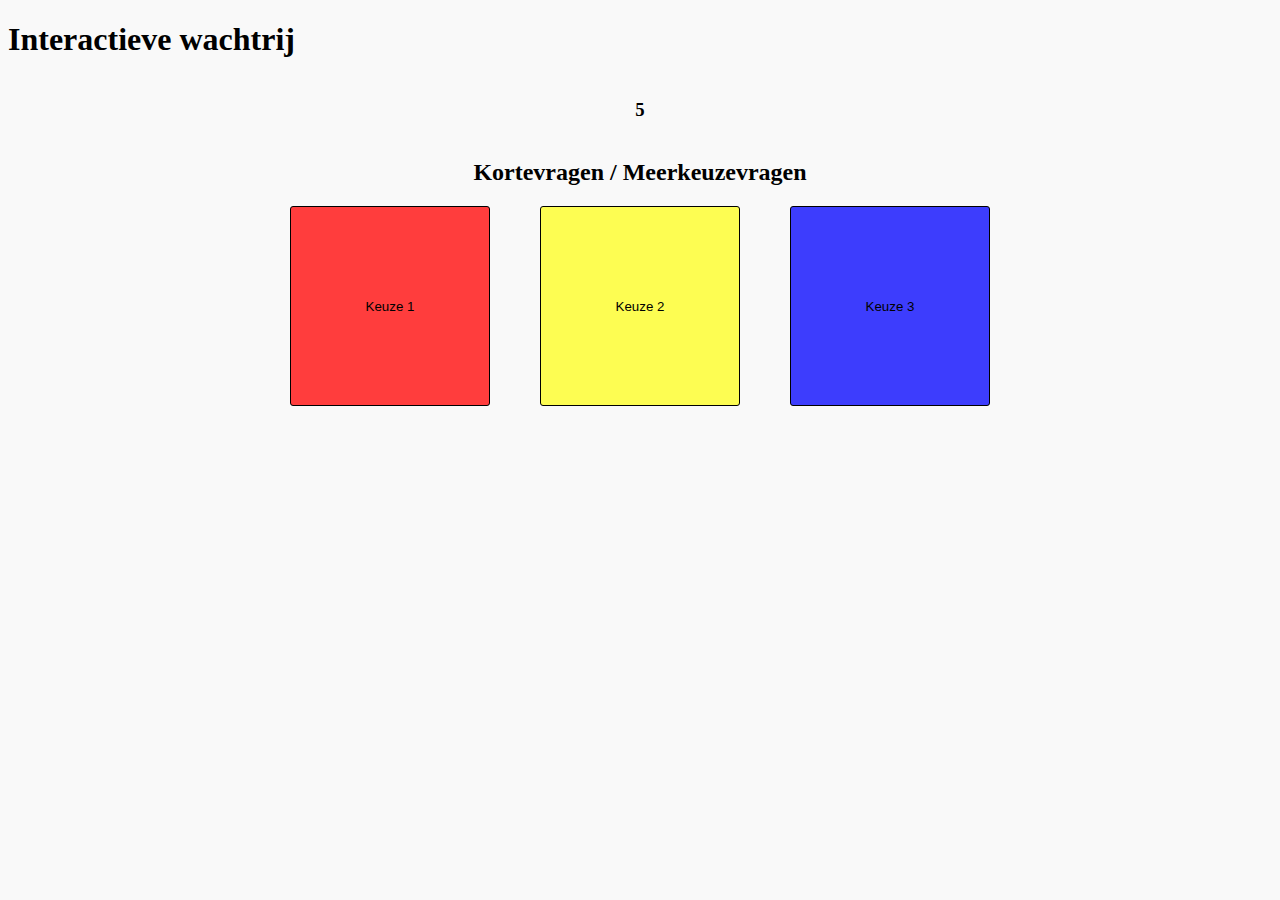
==== interactieve_wachtrij/index.html @ 5615b023 "made with javascript and made significant progress" ====
<!DOCTYPE html>
<html>
<head>
    <link rel="stylesheet" href="style.css">
</head>
<body>
    <h1>Interactieve wachtrij</h1>
    <div class="container">
        <h3 id="countdown"></h3>
        <div class="questions">
            <h2 id="question">Kortevragen / Meerkeuzevragen</h2>
        </div>
        <div class="answers">
            <button class="answer answer-1">
            Keuze 1    
            </button>
            <button class="answer answer-2">
            Keuze 2
            </button>
            <button class="answer answer-3">
            Keuze 3
            </button>
        </div>
    </div>


    <script src="script.js"></script>
</body>
</html>
---- interactieve_wachtrij/style.css ----
body {
    background-color: rgb(249, 249, 249);
}

.container {
    display: flex;
    flex-direction: column;
    align-items: center;
    justify-content: center;
}

.questions {
    /* width: 100%; */
}

.answers {
    display: inline-flex;
    gap:50px;
}

#question {
    
}

.answer {
    border: 1px solid;
    border-radius: 3px;
    background-color: lightgray;
    width: 200px;
    height: 200px;
    cursor: pointer;
}

.correct-answer { background-color: rgb(89, 236, 89) !important }
.incorrect-answer { background-color: rgb(255, 61, 61) !important }

.answer-1 { background-color: rgb(255, 61, 61) }
.answer-2 { background-color: rgb(253, 253, 82) }
.answer-3 { background-color: rgb(61, 61, 253)}
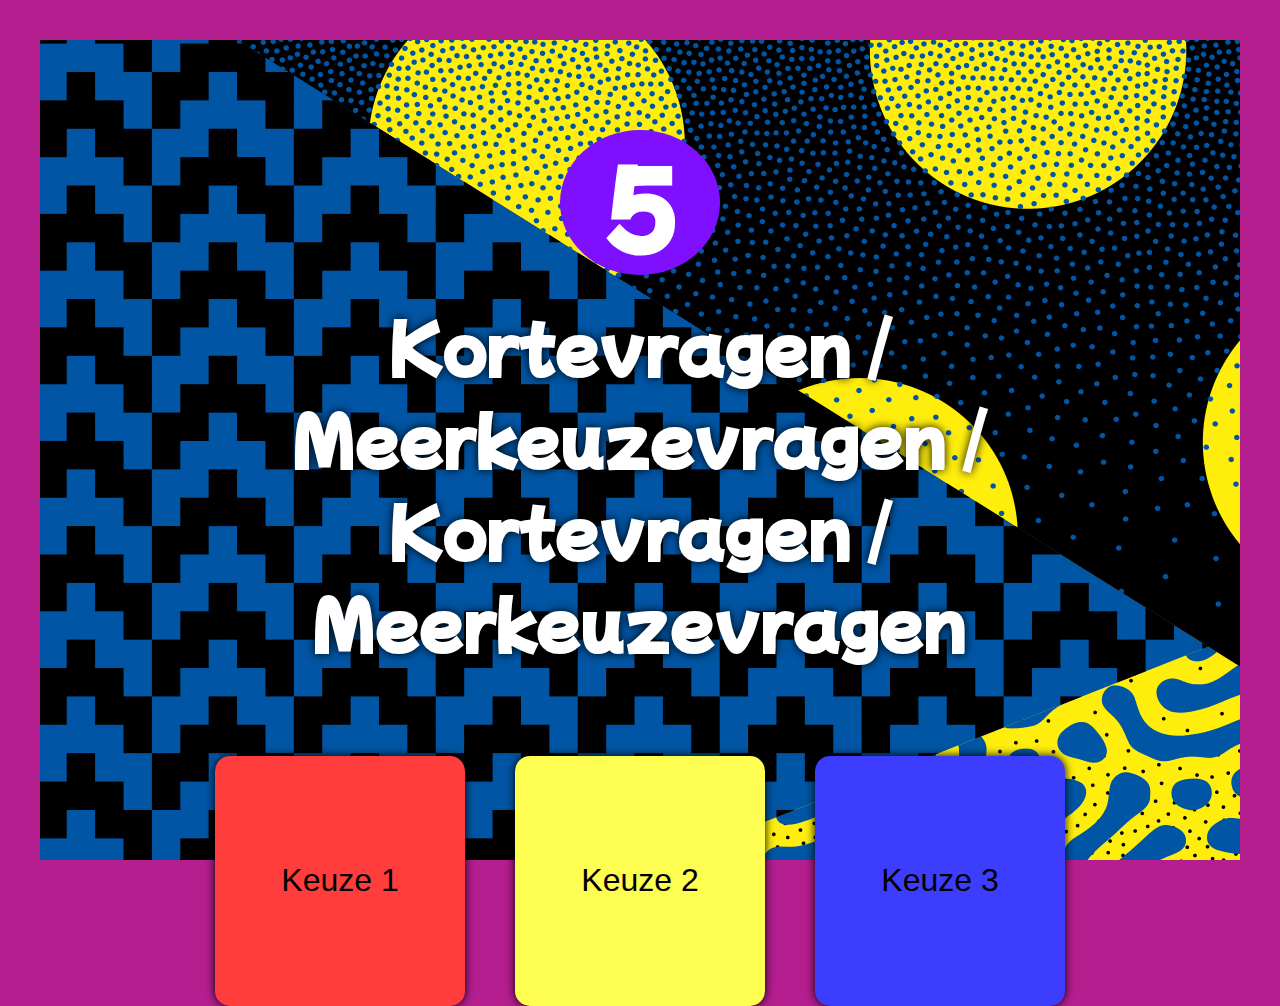
==== commit be830dba: "exercise finished" ====
--- a/interactieve_wachtrij/index.html
+++ b/interactieve_wachtrij/index.html
@@ -4,11 +4,10 @@
     <link rel="stylesheet" href="style.css">
 </head>
 <body>
-    <h1>Interactieve wachtrij</h1>
     <div class="container">
-        <h3 id="countdown"></h3>
+        <p id="countdown"></p>
         <div class="questions">
-            <h2 id="question">Kortevragen / Meerkeuzevragen</h2>
+            <p id="question">Kortevragen / Meerkeuzevragen / Kortevragen / Meerkeuzevragen</p>
         </div>
         <div class="answers">
             <button class="answer answer-1">
--- a/interactieve_wachtrij/style.css
+++ b/interactieve_wachtrij/style.css
@@ -1,16 +1,51 @@
+@import url('https://fonts.googleapis.com/css2?family=Mochiy+Pop+One&display=swap');
+
 body {
-    background-color: rgb(249, 249, 249);
+    /* background-color: rgb(249, 249, 249); */
+    background-color: #B51E8F;
+    display: flex;
+    font-family: 'Mochiy Pop One', sans-serif;
+    height: 100vh;
+    margin: 0;
 }
 
 .container {
+    align-items: center;
+    background-image: url(../img/image.gif);
+    border: #B51E8F 40px solid;
     display: flex;
+    flex: 1;
     flex-direction: column;
+    /* justify-content: center; */
+}
+
+
+#countdown {
     align-items: center;
+    background-color: #7E10FF;
+    border-radius: 100%;
+    color: white;
+    display: flex;
+    font-size: 100px;
+    font-weight: bold;
+    height: 10rem;
     justify-content: center;
+    width: 10rem;
+    margin: 10vh 0 0 0;
 }
 
 .questions {
     /* width: 100%; */
+}
+
+#question {
+    color: white;
+    font-size: 64px;
+    font-weight: bold;
+    text-align: center;
+    text-shadow: black 0px 0px 10px;
+    width: 80vw;
+    margin: 2.5vh 0 10vh 0;
 }
 
 .answers {
@@ -18,17 +53,17 @@
     gap:50px;
 }
 
-#question {
-    
-}
-
 .answer {
-    border: 1px solid;
-    border-radius: 3px;
     background-color: lightgray;
-    width: 200px;
-    height: 200px;
+    border: none;
+    /* border: 2px solid white; */
+    border-radius: 15px;
+    box-shadow: black 0px 0px 10px;
     cursor: pointer;
+    font-size: 32px;
+    height: 250px;
+    /* margin-bottom: 20vh; */
+    width: 250px;
 }
 
 .correct-answer { background-color: rgb(89, 236, 89) !important }
@@ -36,4 +71,4 @@
 
 .answer-1 { background-color: rgb(255, 61, 61) }
 .answer-2 { background-color: rgb(253, 253, 82) }
-.answer-3 { background-color: rgb(61, 61, 253)}+.answer-3 { background-color: rgb(61, 61, 253)}
